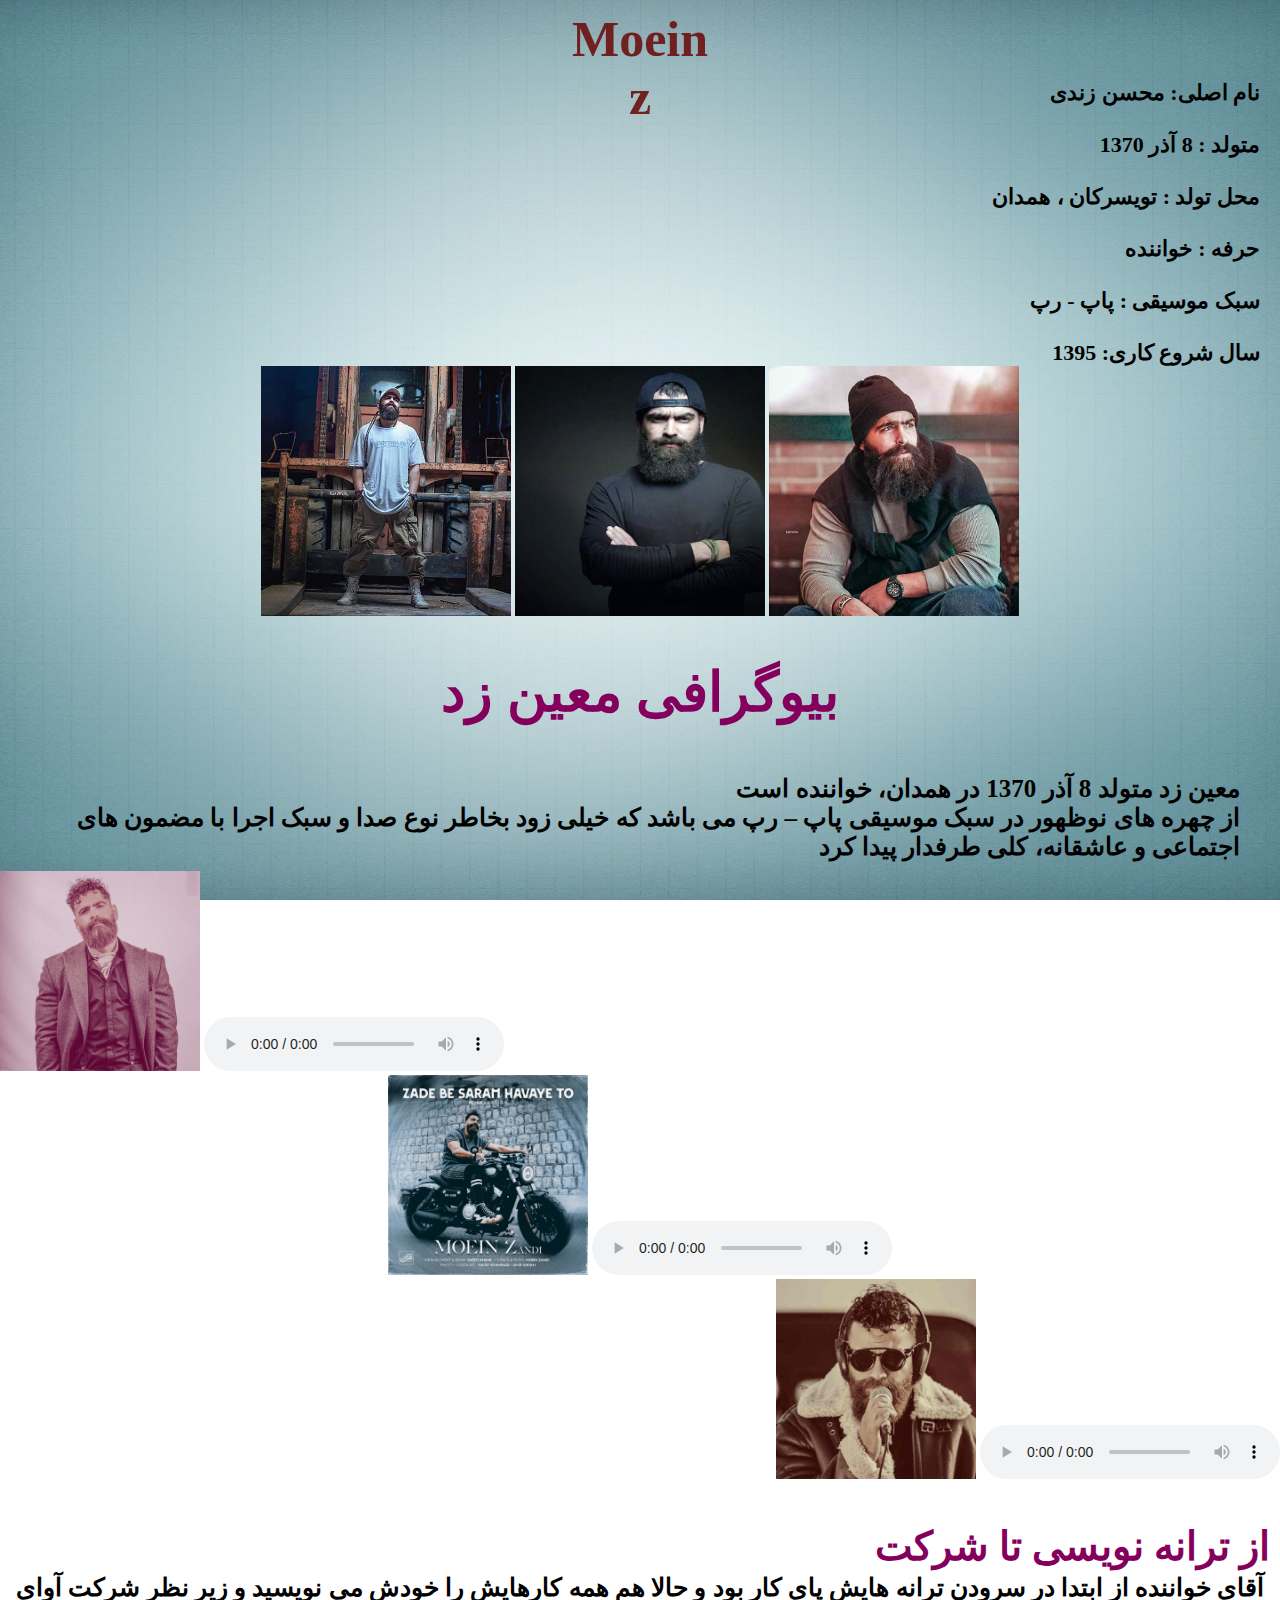
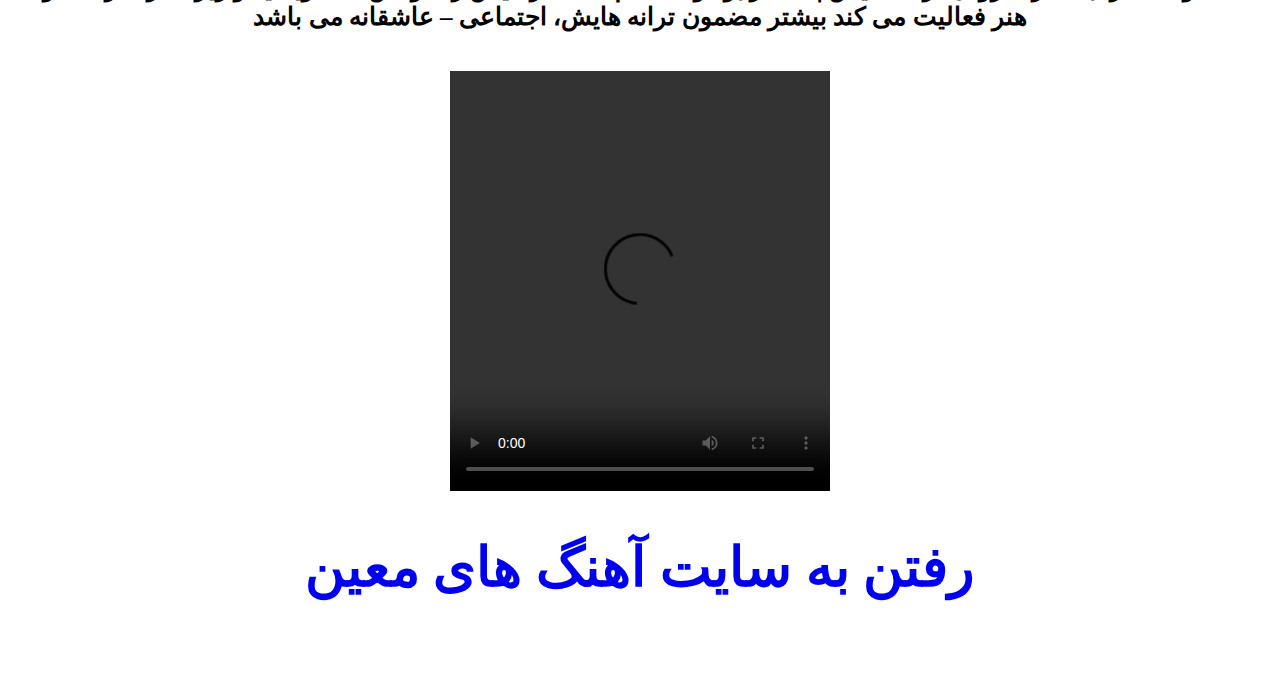
==== moein/index.html @ caabf0d3 "." ====
﻿<!DOCTYPE html>
<html
<head>
	 <meta charset="UTF-8">
	 <title>Document</title>
	<link rel="stylesheet" href="style.css"> 
</head>
<body>
<center>

    <strong>
    <h1>
         Moein
         <br>
         z
    </h1>
</center>
    <p class="a" dir="rtl">
        <strong>نام اصلی</strong>: محسن زندی
        <br>
        <br>
        متولد : 8 آذر 1370 
        <br>
        <br>
        محل تولد : تویسرکان ، همدان
        <br>
        <br>
        حرفه : خواننده 
        <br>
        <br>
        سبک موسیقی : پاپ - رپ 
        <br>
        <br>
        سال شروع کاری: 1395 
     </p>
    <center>
     <img src="images/m1.jpg" width="250" height="250">
     <img src="images/m2.jpg" width="250" height="250">
     <img src="images/m3.jpg" width="250" height="250">
 
    <p class="b">
        بیوگرافی معین زد
    </p>  
    </center>  
    <p class="bb" dir="rtl">
        معین زد متولد 8 آذر 1370 در همدان، خواننده است<br> 
        از چهره های نوظهور در سبک موسیقی پاپ – رپ می باشد که خیلی زود بخاطر نوع صدا و سبک اجرا با مضمون های اجتماعی و عاشقانه، کلی طرفدار پیدا کرد  
    </p>
    <header>
    <img src="Moein-Z.jpg" width="200" height="200">
    <audio controls>
		<source src="../music/Moein Z - Che Heif (128).mp3" type="audio/mpeg">
    </audio>
    </header>
<center>
    <img src="bfffgbfg.jpg" width="200" height="200">
    <audio controls>
		<source src="../music/Moein Z - Remix Zade Be Saram Havaye To (320).mp3" type="audio/mpeg">
    </audio>
</center>
    <div class="q" dir="rtl">
    <audio controls>
		<source src="../music/Moein Zandi - Zade Be Saram Havaye To (128).mp3" type="audio/mpeg" >
   </audio>
   <img src="hhrhrhrh.jpg" width="200" height="200">
</div>
<p class="aa" dir="rtl">
    از ترانه نویسی تا شرکت
</p>
<center>
<p class="ab">
        آقای خواننده از ابتدا در سرودن ترانه هایش پای کار بود و حالا هم همه کارهایش را خودش می نویسید و زیر نظر شرکت آوای هنر فعالیت می کند
        بیشتر مضمون ترانه هایش، اجتماعی – عاشقانه می باشد
</p>
<video 
         controls width="400" height="500">
          <source src="film.mp4" type="video/mp4">
</video>
</center>
<center>
<a class="w"
href="https://www.google.com/url?sa=t&rct=j&q=&esrc=s&source=web&cd=&ved=2ahUKEwi4prHvnfv7AhXihf0HHQAVAdsQFnoECCIQAQ&url=https%3A%2F%2Fmusic-fa.com%2Fartist%2F%25D9%2585%25D8%25B9%25DB%258C%25D9%2586-%25D8%25B2%25D8%25AF%2F&usg=AOvVaw2QxZbmSKPbGjrvZLUJrzh9">
رفتن به سایت آهنگ های معین
</a>
</center>



</ection>
<ection>

</body>
---- moein/style.css ----
*{
    padding: 0 ;
    margin: 0;
    color: 444;
    box-sizing: border-box;
}

body{
    background-image:url('bac.jpeg');
    background-repeat: no-repeat;
    background-attachment: fixed;
    background-size: 100% 100%;}

h1{
    color:rgba(109, 18, 18, 0.918);
    padding: 10px;
    width:200px;
    height:80px;
    font-size:50px;

}

p.a{
    padding:0px 20px;
    margin: 0;
    font-size:22px;
}

p.b{
    font-size:55px;
    color: rgb(133, 0, 93);
    padding: 40px 0px;
}

p.bb{
font-size: 25px;
padding: 10px 40px ;}

p.aa{
    font-size:40px;
    color: rgb(133, 0, 93) ;
    padding: 40px 10px 3px;
}

p.ab{
    font-size: 25px;

}

video {
    padding:40px 10px;
} 

a.w{
    font-size:55px;
    text-decoration: none;
    padding:100px;
}
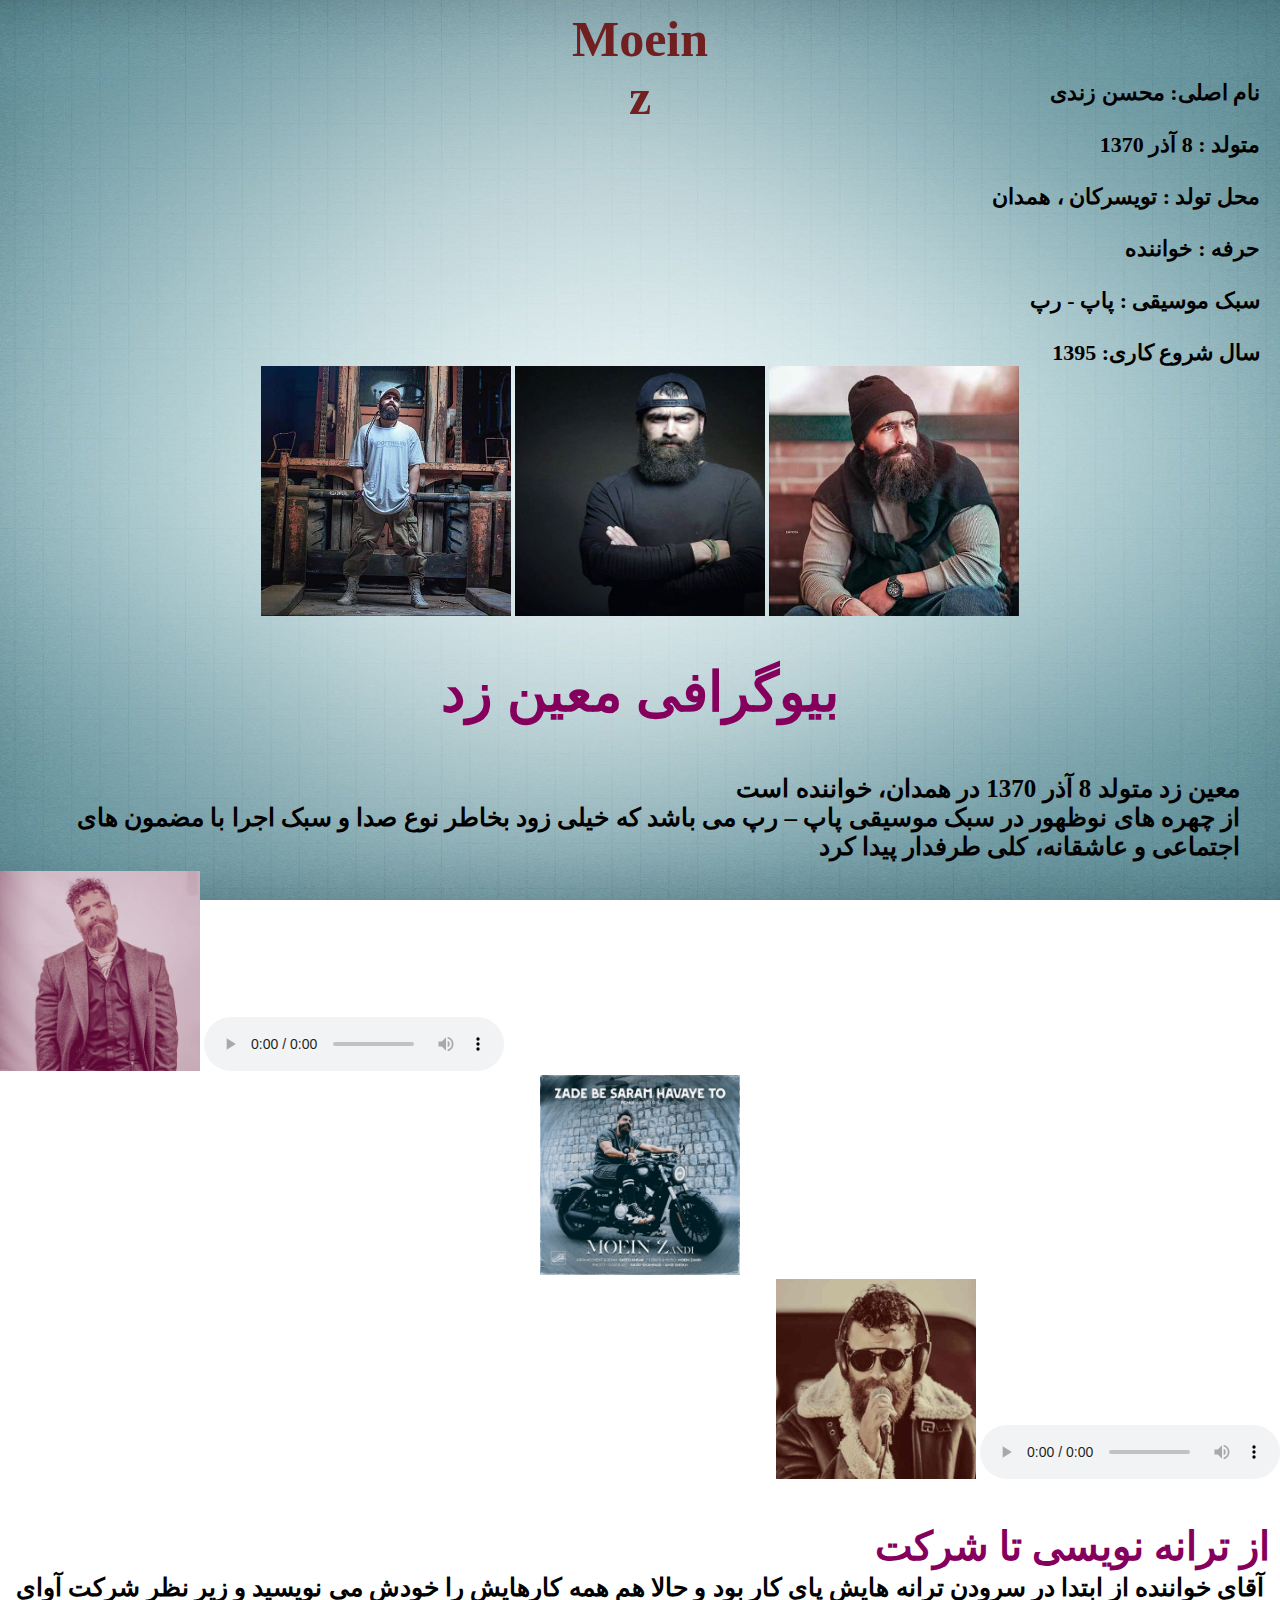
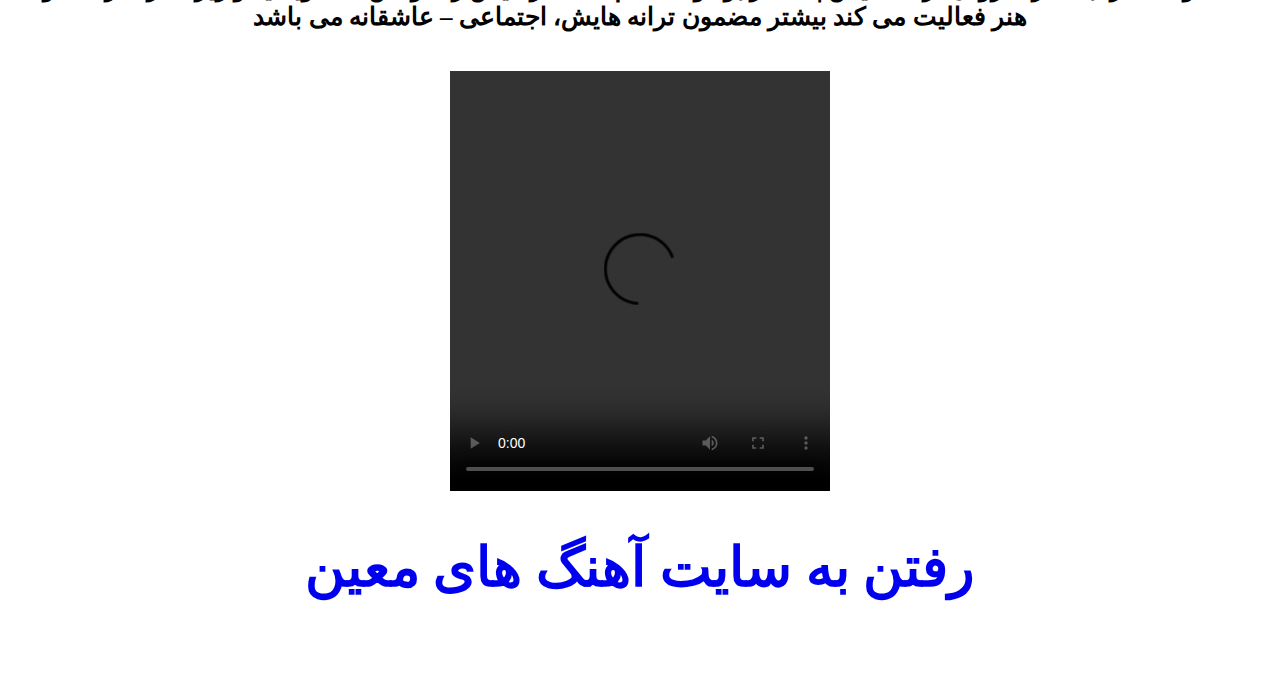
==== commit 2841d31d: "Update index.html" ====
--- a/moein/index.html
+++ b/moein/index.html
@@ -1,4 +1,4 @@
-﻿<!DOCTYPE html>
+<!DOCTYPE html>
 <html
 <head>
 	 <meta charset="UTF-8">
@@ -54,9 +54,7 @@
     </header>
 <center>
     <img src="bfffgbfg.jpg" width="200" height="200">
-    <audio controls>
-		<source src="../music/Moein Z - Remix Zade Be Saram Havaye To (320).mp3" type="audio/mpeg">
-    </audio>
+    
 </center>
     <div class="q" dir="rtl">
     <audio controls>
